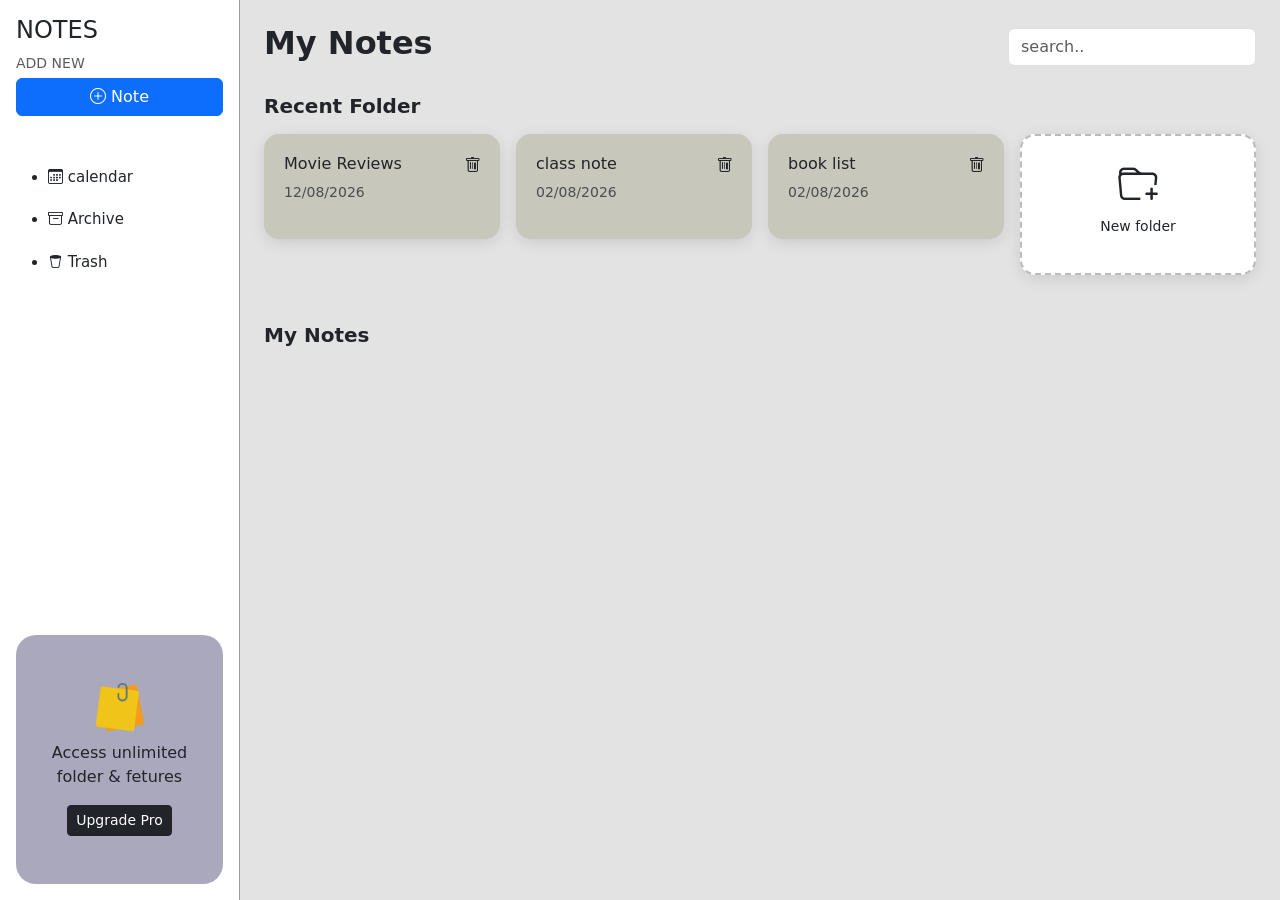
==== index.html @ c0a9e906 "first commit" ====
<!doctype html>
<html lang="en">

<head>
    <meta charset="utf-8">
    <meta name="viewport" content="width=device-width, initial-scale=1">
    <title>Notes App</title>
    <link href="https://cdn.jsdelivr.net/npm/bootstrap@5.3.8/dist/css/bootstrap.min.css" rel="stylesheet"
        integrity="sha384-sRIl4kxILFvY47J16cr9ZwB07vP4J8+LH7qKQnuqkuIAvNWLzeN8tE5YBujZqJLB" crossorigin="anonymous">
    <link rel="stylesheet" href="https://cdn.jsdelivr.net/npm/bootstrap-icons@1.13.1/font/bootstrap-icons.min.css">
    <link rel="stylesheet" href="style.css">
</head>

<body>
    <div class="d-flex">
        <!-- sidevar -->
        <aside class="sidebar p-3">
            <h4>NOTES</h4>
            <P class="small text-muted mb-1">ADD NEW</P>
            <button class="btn btn-primary w-100 mb-3" data-bs-toggle="modal" data-bs-target="#noteModal"><i
                    class="bi bi-plus-circle"></i> Note</button>

            <ul class="list-unstyle mt-4 side-links">
                <li> <i class="bi bi-calendar3"></i> calendar</li>
                <li> <i class="bi bi-archive"></i> Archive </li>
                <li><i class="bi bi-trash2"></i> Trash</li>
            </ul>

            <div class="upgrade mt-auto py-5">
                <img src="./img/notes.png" width="50">
                <p class="mt-2"> Access unlimited folder & fetures</p>
                <button class="btn btn-dark btn-sm" id="upgradeBtn">Upgrade Pro</button>
            </div>
        </aside>


        <!-- main  -->
        <main class="content p-4 flex-grow-1">
            <!-- topbar -->
            <div class="d-flex justify-content-between align-items-center mb-4">
                <h2 class="fw-bold">My Notes</h2>
                <input type="text" id="searchInput" class="form-control w-25" placeholder="search..">
            </div>

            <!-- recent folder -->
            <section class="mb-5">
                <h5 class="fw-bold mb-3">Recent Folder</h5>
                <div class="row g-3" id="folderList">
                    <div class="col-md-3">
                        <div class="folder-card soft-blue">
                            <h6>Movie Revices</h6>
                            <p class="text-muted small">12/08/2026</p>
                        </div>
                    </div>
                    <div class="col-md-3">
                        <div class="folder-card soft-blue">
                            <h6>class note</h6>
                            <p class="text-muted small">02/08/2026</p>
                        </div>
                    </div>
                    <div class="col-md-3">
                        <div class="folder-card soft-blue">
                            <h6>book list</h6>
                            <p class="text-muted small">02/08/2026</p>
                        </div>
                    </div>
                    <div class="col-md-3">
                        <div class="folder-card add-folder">
                            <i class="bi bi-folder-plus fs-1 "></i>
                            <p class=" small">New folder</p>
                        </div>
                    </div>
                </div>
            </section>

            <!-- Folder Modal -->
<div class="modal fade" id="folderModal">
    <div class="modal-dialog">
        <div class="modal-content">

            <div class="modal-header">
                <h5>Create New Folder</h5>

                <button type="button"
                    class="btn-close"
                    data-bs-dismiss="modal">
                </button>
            </div>

            <div class="modal-body">

                <input type="text"
                    id="folderName"
                    class="form-control"
                    placeholder="Enter Folder Name">

            </div>

            <div class="modal-footer">

                <button class="btn btn-secondary"
                    data-bs-dismiss="modal">
                    Close
                </button>

                <button class="btn btn-primary"
                    id="createFolderBtn">
                    Create Folder
                </button>

            </div>

        </div>
    </div>
</div>

            <!-- notes -->

            <section>
                <h5 class="fw-bold mb-3">My Notes</h5>
                <div class="row g-3" id="noteList">
                    <!-- js notes -->
                </div>
            </section>
        </main>

    </div>

    <!-- add/edit -->
  
    <div class="modal fade" id="noteModal">
        <div class="modal-dialog">
            <div class="modal-content">
                <div class="modal-header">
                    <h5 id="modalTitle">Add note</h5>
                    <button type="button" class="btn-close" data-bs-dismiss="modal" aria-label="Close"></button>
                </div>
                <div class="modal-body">
                    <input type="hidden" name="" id="editIndex">
                    <input type="text" id="noteTitle" class="form-control mb-3" placeholder="Note Title">
                    <textarea name="" id="NoteText" rows="5" class="form-control"
                        placeholder="write somthing..."></textarea>
                </div>
                <div class="modal-footer">
                    <button class="btn btn-secondary" data-bs-dismiss="modal">close</button>
                    <button class="btn btn-primary" id="saveBtn">save</button>
                </div>
            </div>
        </div>
    </div>



    <script src="https://cdn.jsdelivr.net/npm/bootstrap@5.3.8/dist/js/bootstrap.bundle.min.js"
        integrity="sha384-FKyoEForCGlyvwx9Hj09JcYn3nv7wiPVlz7YYwJrWVcXK/BmnVDxM+D2scQbITxI"
        crossorigin="anonymous"></script>
    <script src="app.js"></script>
</body>

</html>
---- style.css ----
body{
    background: rgb(227, 227, 227);
}
.sidebar{
    width: 240px;
    height: 100vh;
    background:#ffffff ;
    border-right: 1px solid #9f9b9b;
    display: flex;
    flex-direction: column;
    
}
.side-links li{
    padding: 10px 0;
    cursor: pointer;
    font-size: 15px;
}

.side-links li:hover{
    color: rgb(63, 63, 197);
}

.upgrade{
    text-align: center;
    background: #160e475c;
    padding:15px;
    border-radius: 20px;
}
.folder-card {
    background: #ffffff;
    padding: 20px;
    border-radius: 15px;
    box-shadow: 0 4px 15px rgba(0, 0, 0, 0.1);
    transition: 0.25;
}
.folder-card :hover{
    transform: translateX(-5px);
}
.soft-blue{
    background-color: rgb(200, 199, 188);

}

.add-folder{
    text-align: center;
    border: 2px dashed #bbb;
}
.note-card{
    border-radius: 15px;
    padding: 20px;
    min-height: 170px;
    color: #222;
    background: #fff;
    box-shadow: 0 4px 15px rgba(0, 0, 0, 0.1);
    position: relative;

}
.note-actions{
    position: absolute;
    right: 15px;
    top: 10px;

}
.note-actions i{
    margin-left: 10px;
    cursor: pointer;
    color: #555;
}
.note-actions i:hover{
    color: #000;

}
.bg-blue{
    background-color: rgb(200, 199, 188);

}
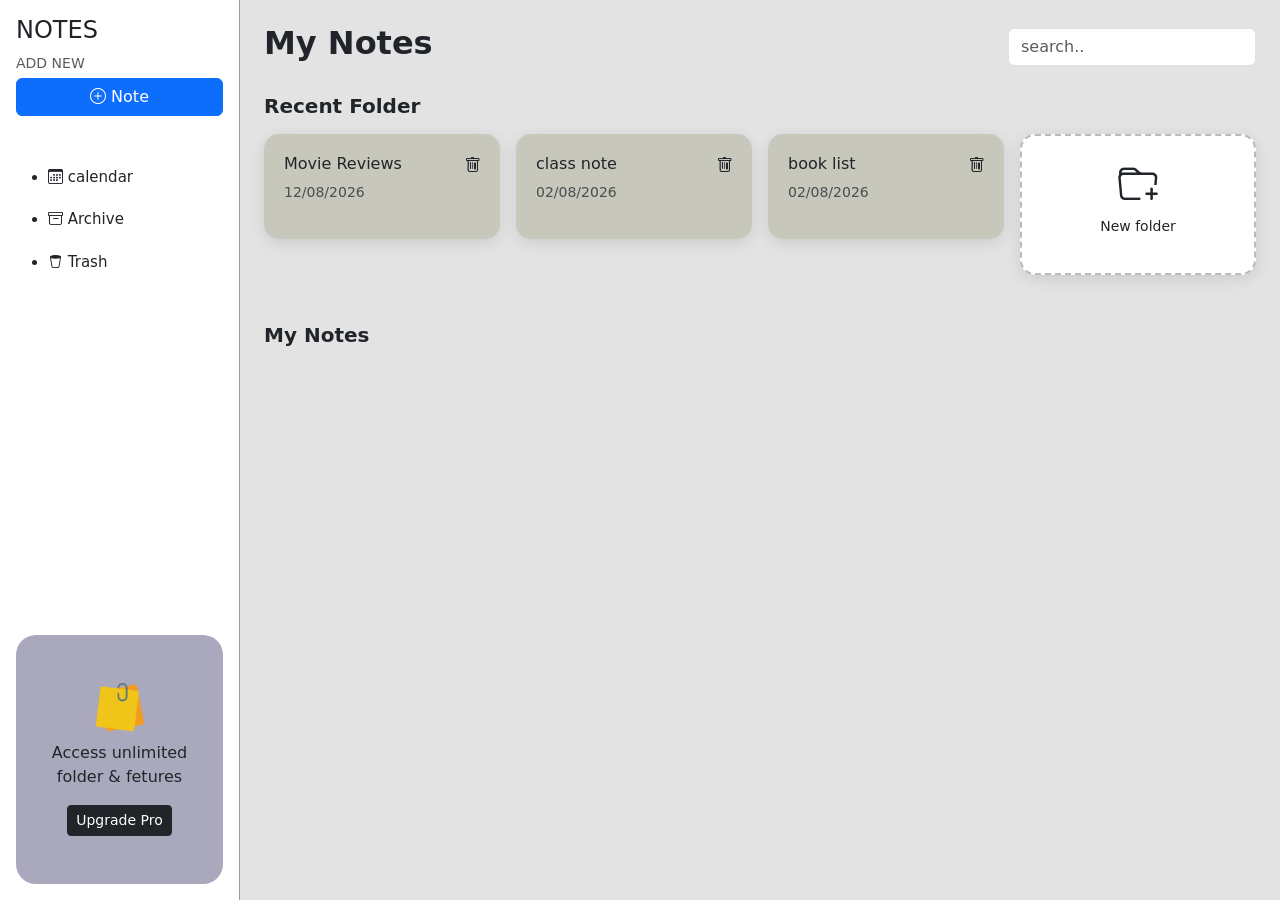
==== commit bcd547fa: "Fix XSS in note/folder rendering and harden static app Co-Authored-By: Devin AI <158243242+devin-ai-" ====
--- a/index.html
+++ b/index.html
@@ -4,10 +4,13 @@
 <head>
     <meta charset="utf-8">
     <meta name="viewport" content="width=device-width, initial-scale=1">
+    <meta http-equiv="Content-Security-Policy"
+        content="default-src 'self'; script-src 'self' https://cdn.jsdelivr.net; style-src 'self' 'unsafe-inline' https://cdn.jsdelivr.net; font-src 'self' https://cdn.jsdelivr.net; img-src 'self' data:; connect-src 'self'; object-src 'none'; base-uri 'none'; frame-ancestors 'none'">
     <title>Notes App</title>
     <link href="https://cdn.jsdelivr.net/npm/bootstrap@5.3.8/dist/css/bootstrap.min.css" rel="stylesheet"
         integrity="sha384-sRIl4kxILFvY47J16cr9ZwB07vP4J8+LH7qKQnuqkuIAvNWLzeN8tE5YBujZqJLB" crossorigin="anonymous">
-    <link rel="stylesheet" href="https://cdn.jsdelivr.net/npm/bootstrap-icons@1.13.1/font/bootstrap-icons.min.css">
+    <link rel="stylesheet" href="https://cdn.jsdelivr.net/npm/bootstrap-icons@1.13.1/font/bootstrap-icons.min.css"
+        integrity="sha384-CK2SzKma4jA5H/MXDUU7i1TqZlCFaD4T01vtyDFvPlD97JQyS+IsSh1nI2EFbpyk" crossorigin="anonymous">
     <link rel="stylesheet" href="style.css">
 </head>
 
